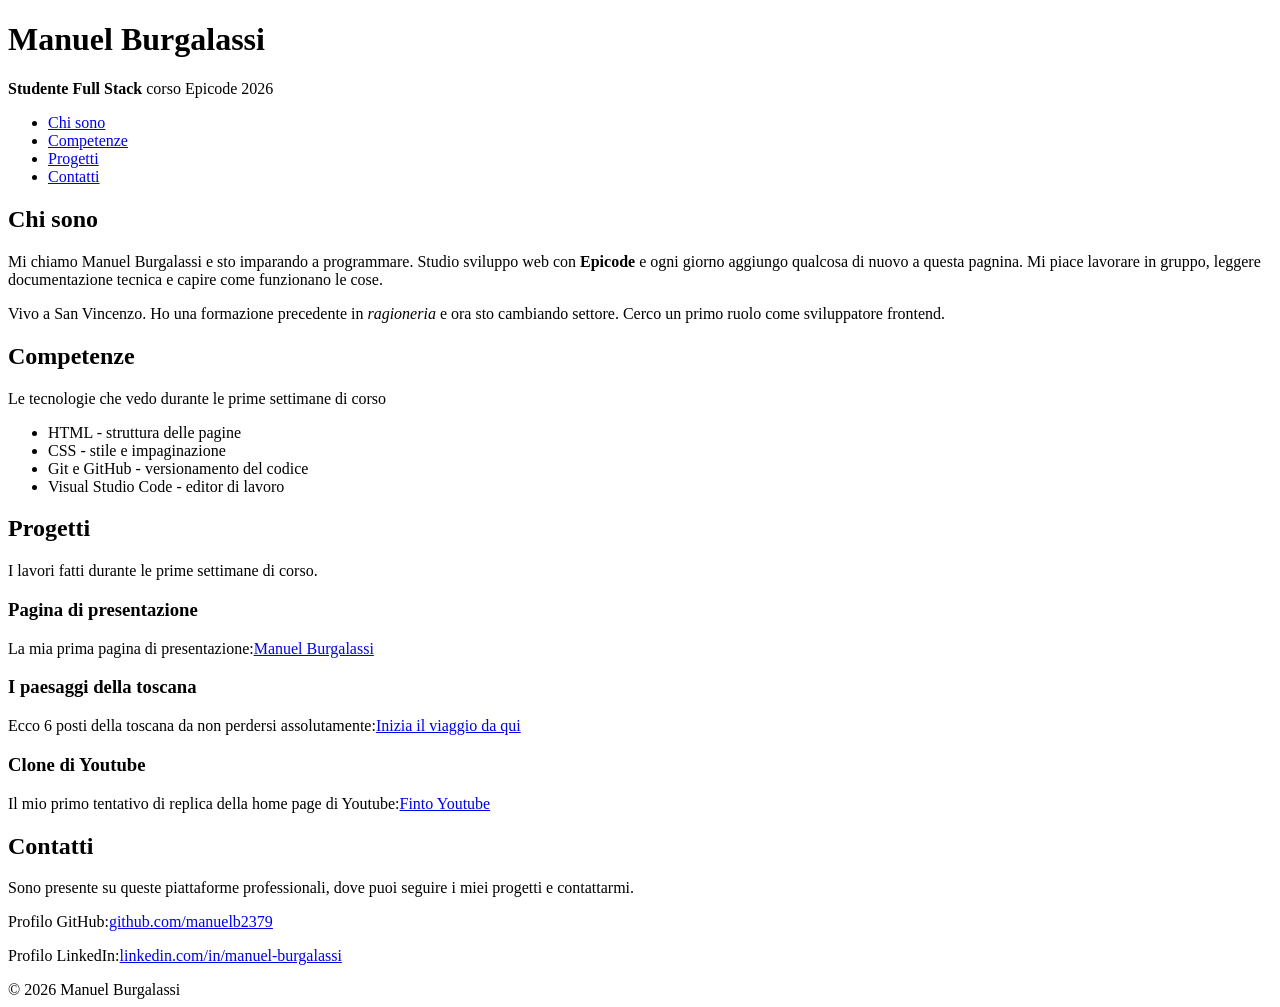
==== index.html @ 83ff0ee5 "commit" ====
<!DOCTYPE html>
<html lang="it">

<head>
    <meta charset="UTF-8">
    <meta name="viewport" content="width=device-width, initial-scale=1.0">
    <title>Epicode S1|Portfolio personale</title>
</head>

<body>
    <header>
        <h1>Manuel Burgalassi</h1>
        <p><b>Studente Full Stack</b> corso Epicode 2026 </p>

        <nav>
            <ul>
                <li><a href="#chi-sono">Chi sono</a></li>
                <li><a href="#competenze">Competenze</a></li>
                <li><a href="#progetti">Progetti</a></li>
                <li><a href="#contatti">Contatti</a></li>
            </ul>
        </nav>
    </header>
    <main>
        <h2 id="chi-sono">Chi sono</h2>
        <p>Mi chiamo Manuel Burgalassi e sto imparando a programmare. Studio sviluppo web con <b>Epicode</b> e ogni
            giorno
            aggiungo qualcosa di nuovo a questa pagnina. Mi piace lavorare in gruppo, leggere documentazione tecnica e
            capire come funzionano le cose.</p>

        <p>Vivo a San Vincenzo. Ho una formazione precedente in <i>ragioneria</i> e ora sto cambiando settore. Cerco un
            primo ruolo come sviluppatore frontend.</p>

        <h2 id="Competenze">Competenze</h2>
        <p>Le tecnologie che vedo durante le prime settimane di corso</p>
        <ul>
            <li>HTML - struttura delle pagine</li>
            <li>CSS - stile e impaginazione</li>
            <li>Git e GitHub - versionamento del codice</li>
            <li>Visual Studio Code - editor di lavoro</li>
        </ul>
        <h2 id="progetti">Progetti</h2>
        <p>I lavori fatti durante le prime settimane di corso.</p>
        <h3>Pagina di presentazione</h3>
            <p>La mia prima pagina di presentazione:<a href="http://127.0.0.1:5500/PRECORSO/Precorso%201/challenge1.html">Manuel Burgalassi</a></p>
        <h3>I paesaggi della toscana</h3>
            <p>Ecco 6 posti della toscana da non perdersi assolutamente:<a href="http://127.0.0.1:5500/PRECORSO/CSS%20basics/index.html">Inizia il viaggio da qui</a></p>
        <h3>Clone di Youtube</h3>
            <p>Il mio primo tentativo di replica della home page di Youtube:<a href="http://127.0.0.1:5500/PRECORSO/Clone%20di%20youtube-Challege%205/index.html">Finto Youtube</a></p>
            

        <h2 id="contatti">Contatti</h2>
        <p>Sono presente su queste piattaforme professionali, dove puoi seguire i miei progetti e contattarmi.</p>

        <p>Profilo GitHub:<a href="https://github.com/manuelb2379" target="_blank">github.com/manuelb2379</a></p>

        <p>Profilo LinkedIn:<a href="https://www.linkedin.com/in/manuel-burgalassi"
                target="_blank">linkedin.com/in/manuel-burgalassi</a></p>

    </main>

        <footer>© 2026 Manuel Burgalassi</footer>


</body>

</html>
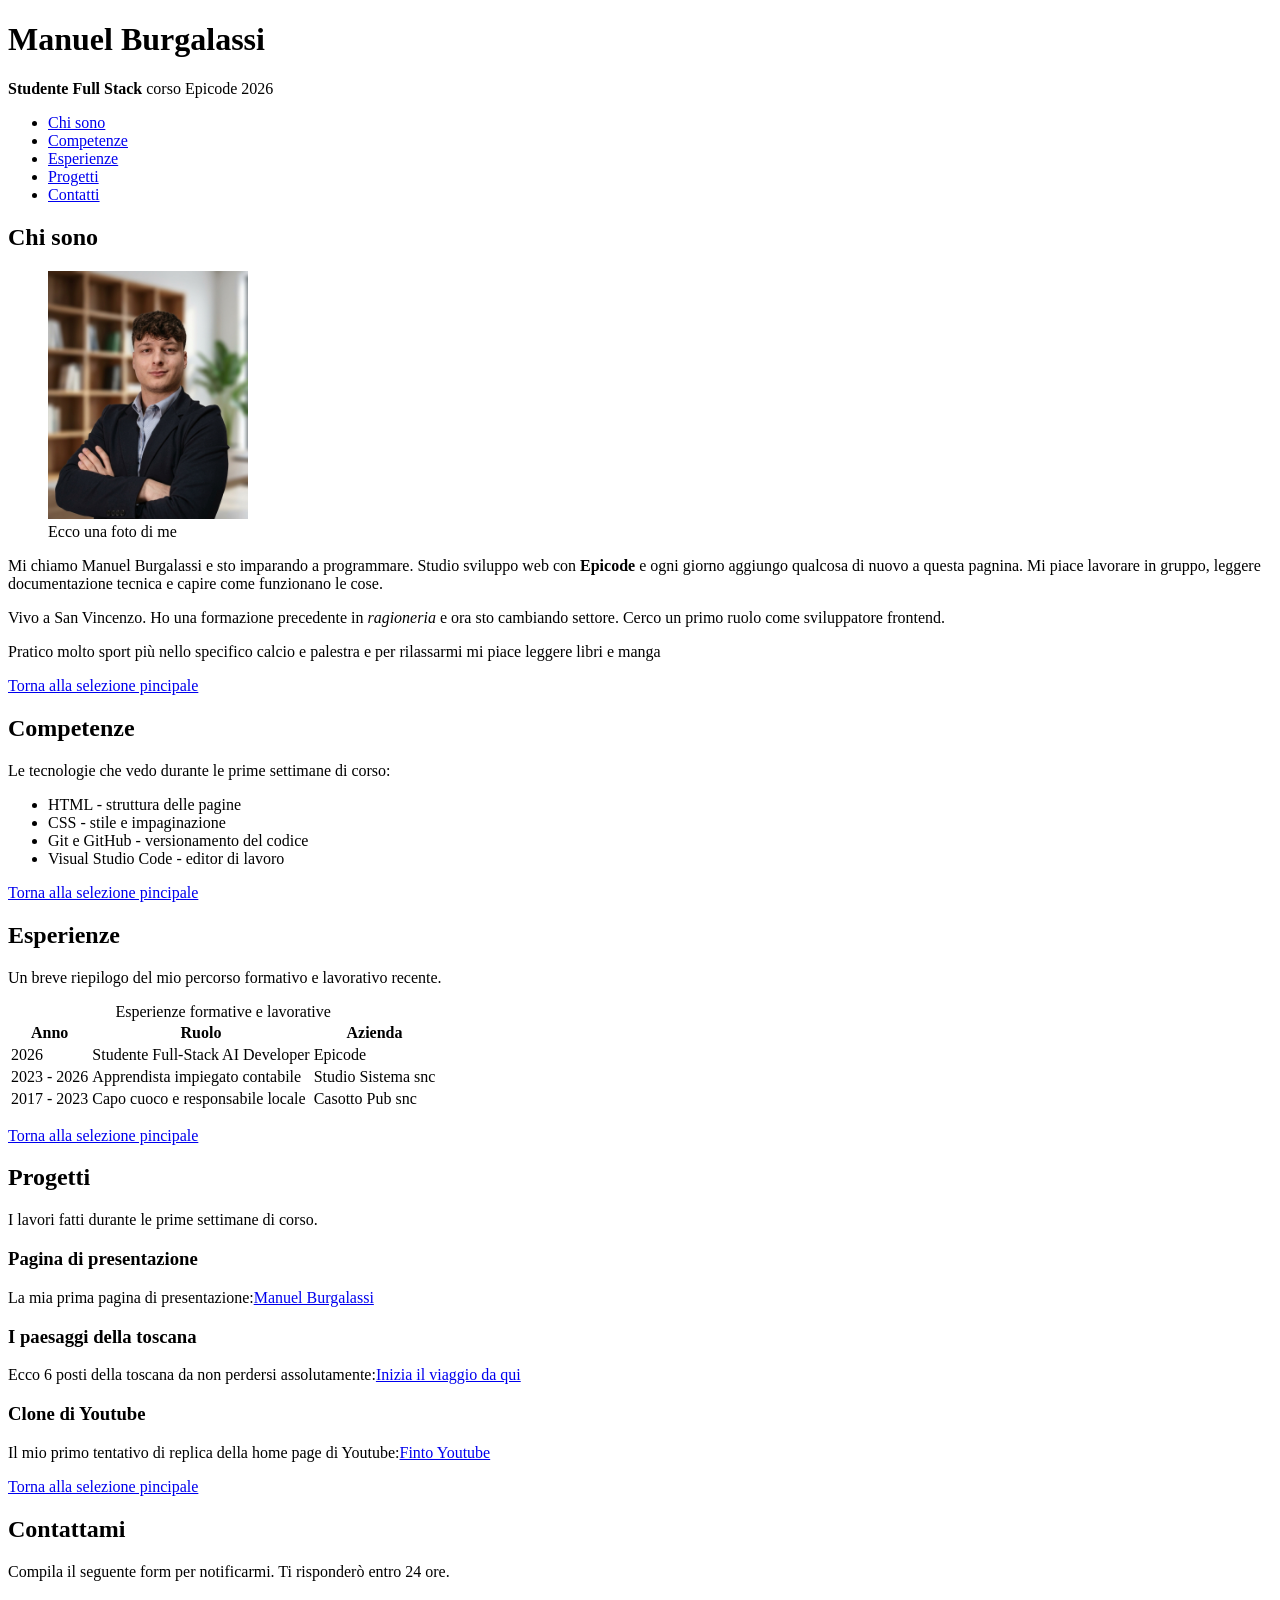
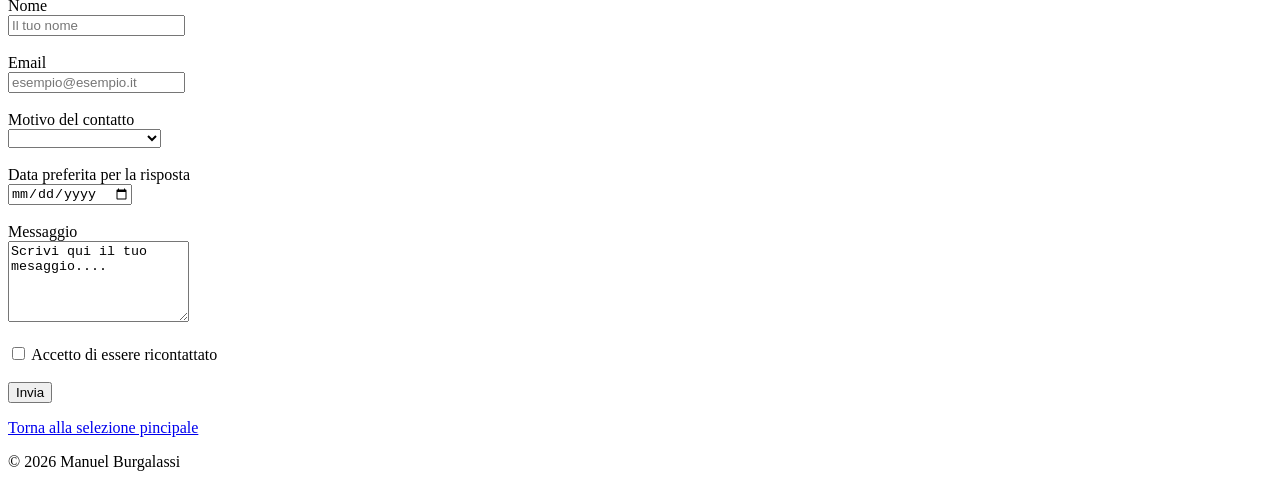
==== commit 6a7a18c8: "commit" ====
--- a/index.html
+++ b/index.html
@@ -8,60 +8,185 @@
 </head>
 
 <body>
+
+    <!--Blocco header/nav-->
+
     <header>
-        <h1>Manuel Burgalassi</h1>
+        <h1 id="start">Manuel Burgalassi</h1>
         <p><b>Studente Full Stack</b> corso Epicode 2026 </p>
 
         <nav>
             <ul>
                 <li><a href="#chi-sono">Chi sono</a></li>
                 <li><a href="#competenze">Competenze</a></li>
+                <li><a href="#esperienze">Esperienze</a></li>
                 <li><a href="#progetti">Progetti</a></li>
                 <li><a href="#contatti">Contatti</a></li>
             </ul>
         </nav>
     </header>
+
+    <!--Blocco main-->
+
     <main>
-        <h2 id="chi-sono">Chi sono</h2>
-        <p>Mi chiamo Manuel Burgalassi e sto imparando a programmare. Studio sviluppo web con <b>Epicode</b> e ogni
-            giorno
-            aggiungo qualcosa di nuovo a questa pagnina. Mi piace lavorare in gruppo, leggere documentazione tecnica e
-            capire come funzionano le cose.</p>
+        <section>
+            <!--Chi sono-->
+            <h2 id="chi-sono">Chi sono</h2>
+            <figure>
+                <img src="assets/foto.jpg" alt="foto-profilo" width="200" />
+                <figcaption>Ecco una foto di me</figcaption>
+            </figure>
+            <div>
+                <p>Mi chiamo Manuel Burgalassi e sto imparando a programmare. Studio sviluppo web con <b>Epicode</b> e
+                    ogni giorno aggiungo qualcosa di nuovo a questa pagnina. Mi piace lavorare in gruppo, leggere
+                    documentazione
+                    tecnica e capire come funzionano le cose.</p>
+            </div>
+            <div>
+                <p>Vivo a San Vincenzo. Ho una formazione precedente in <i>ragioneria</i> e ora sto cambiando settore.
+                    Cerco un primo ruolo come sviluppatore frontend.</p>
+            </div>
+            <aside>
+                <p>Pratico molto sport più nello specifico calcio e palestra e per rilassarmi mi piace leggere libri e
+                    manga</p>
+            </aside>
+        </section>
+        <div>
+            <p><a href="#start">Torna alla selezione pincipale</a></p>
+        </div>
+        <!--Competenze-->
+        <section>
+            <h2 id="Competenze">Competenze</h2>
+            <div>
+                <p>Le tecnologie che vedo durante le prime settimane di corso:</p>
+            </div>
+            <ul>
+                <li>HTML - struttura delle pagine</li>
+                <li>CSS - stile e impaginazione</li>
+                <li>Git e GitHub - versionamento del codice</li>
+                <li>Visual Studio Code - editor di lavoro</li>
+            </ul>
+        </section>
 
-        <p>Vivo a San Vincenzo. Ho una formazione precedente in <i>ragioneria</i> e ora sto cambiando settore. Cerco un
-            primo ruolo come sviluppatore frontend.</p>
+        <div>
+            <p><a href="#start">Torna alla selezione pincipale</a></p>
+        </div>
+        <!--Esperienze formative e lavorative-->
+        <section>
 
-        <h2 id="Competenze">Competenze</h2>
-        <p>Le tecnologie che vedo durante le prime settimane di corso</p>
-        <ul>
-            <li>HTML - struttura delle pagine</li>
-            <li>CSS - stile e impaginazione</li>
-            <li>Git e GitHub - versionamento del codice</li>
-            <li>Visual Studio Code - editor di lavoro</li>
-        </ul>
-        <h2 id="progetti">Progetti</h2>
-        <p>I lavori fatti durante le prime settimane di corso.</p>
-        <h3>Pagina di presentazione</h3>
-            <p>La mia prima pagina di presentazione:<a href="http://127.0.0.1:5500/PRECORSO/Precorso%201/challenge1.html">Manuel Burgalassi</a></p>
-        <h3>I paesaggi della toscana</h3>
-            <p>Ecco 6 posti della toscana da non perdersi assolutamente:<a href="http://127.0.0.1:5500/PRECORSO/CSS%20basics/index.html">Inizia il viaggio da qui</a></p>
-        <h3>Clone di Youtube</h3>
-            <p>Il mio primo tentativo di replica della home page di Youtube:<a href="http://127.0.0.1:5500/PRECORSO/Clone%20di%20youtube-Challege%205/index.html">Finto Youtube</a></p>
-            
+            <h2 id="esperienze">Esperienze</h2>
+            <p>Un breve riepilogo del mio percorso formativo e lavorativo recente.</p>
+            <table>
+                <caption>Esperienze formative e lavorative</caption>
+                <thead>
+                    <tr>
+                        <th scope="col">Anno</th scope="col">
+                        <th>Ruolo</th>
+                        <th scope="col">Azienda</th>
+                    </tr>
+                </thead>
+                <tbody>
+                    <tr>
+                        <td>2026</td>
+                        <td>Studente Full-Stack AI Developer</td>
+                        <td>Epicode</td>
+                    </tr>
+                    <tr>
+                        <td>2023 - 2026</td>
+                        <td>Apprendista impiegato contabile</td>
+                        <td>Studio Sistema snc</td>
+                    </tr>
+                    <tr>
+                        <td>2017 - 2023</td>
+                        <td>Capo cuoco e responsabile locale</td>
+                        <td>Casotto Pub snc</td>
+                    </tr>
+                </tbody>
+            </table>
+        </section>
 
-        <h2 id="contatti">Contatti</h2>
-        <p>Sono presente su queste piattaforme professionali, dove puoi seguire i miei progetti e contattarmi.</p>
+        <div>
+            <p><a href="#start">Torna alla selezione pincipale</a></p>
+        </div>
+        <!--Progetti-->
+        <article>
+            <h2 id="progetti">Progetti</h2>
+            <div>
+                <p>I lavori fatti durante le prime settimane di corso.</p>
+            </div>
+            <h3>Pagina di presentazione</h3>
+            <p>La mia prima pagina di presentazione:<a href="https://github.com/manuelb2379/Epicode-challenge-1"
+                    target="_blank">Manuel Burgalassi</a></p>
+            <h3>I paesaggi della toscana</h3>
+            <p>Ecco 6 posti della toscana da non perdersi assolutamente:<a
+                    href="https://github.com/manuelb2379/Epicode-challenge-3" target="_blank">Inizia il viaggio da
+                    qui</a>
+            </p>
+            <h3>Clone di Youtube</h3>
+            <p>Il mio primo tentativo di replica della home page di Youtube:<a
+                    href="https://github.com/manuelb2379/Epicode-challenge-4-YouTube" target="_blank">Finto Youtube</a>
+            </p>
+        </article>
 
-        <p>Profilo GitHub:<a href="https://github.com/manuelb2379" target="_blank">github.com/manuelb2379</a></p>
+        <div>
+            <p><a href="#start">Torna alla selezione pincipale</a></p>
+        </div>
+        </section>
 
-        <p>Profilo LinkedIn:<a href="https://www.linkedin.com/in/manuel-burgalassi"
-                target="_blank">linkedin.com/in/manuel-burgalassi</a></p>
+        <!--Contattami-->
+        <section>
+            <h2 id="contatti">Contattami</h2>
+            <div>
+                <p>Compila il seguente form per notificarmi. Ti risponderò entro 24 ore.</p>
+            </div>
+            <!--Form da compilare per contattarmi-->
+            <form action="grazie.html" method="get">
+                <label for="nome">Nome</label>
+                <div>
+                    <input type="text" placeholder="Il tuo nome" id="nome" name="nome" required>
+                </div>
+                <br />
+                <label for="email">Email</label>
+                <div>
+                    <input type="email" placeholder="esempio@esempio.it" id="email" name="email" required>
+                </div>
+                <br />
+                <label for="why">Motivo del contatto</label>
+                <div>
+                    <select id="why" name="why" required>
+                        <option value="" selected></option>
+                        <option value="ODL">Offerta di lavoro</option>
+                        <option value="CI">Colloquio informale</option>
+                        <option value="RI">Richiesta informazioni</option>
+                    </select>
+                </div>
+                <br />
+                <label for="date">Data preferita per la risposta</label>
+                <div>
+                    <input type="date" id="date" name="date">
+                </div>
+                <br />
+                <label for="message">Messaggio</label>
+                <div>
+                    <textarea id="message" name="message" rows="5" required>Scrivi qui il tuo mesaggio....</textarea>
+                </div>
+                <br />
+                <div>
+                    <input type="checkbox" id="checkbox" name="checkbox required">
+                    <span>Accetto di essere ricontattato</span>
+                </div>
+                <br />
+                <button type="submit">Invia</button>
+            </form>
+            <div>
+                <p><a href="#start">Torna alla selezione pincipale</a></p>
+            </div>
+        </section>
 
     </main>
 
-        <footer>© 2026 Manuel Burgalassi</footer>
-
-
+    <!--Footer-->
+    <footer>© 2026 Manuel Burgalassi</footer>
 </body>
 
 </html>
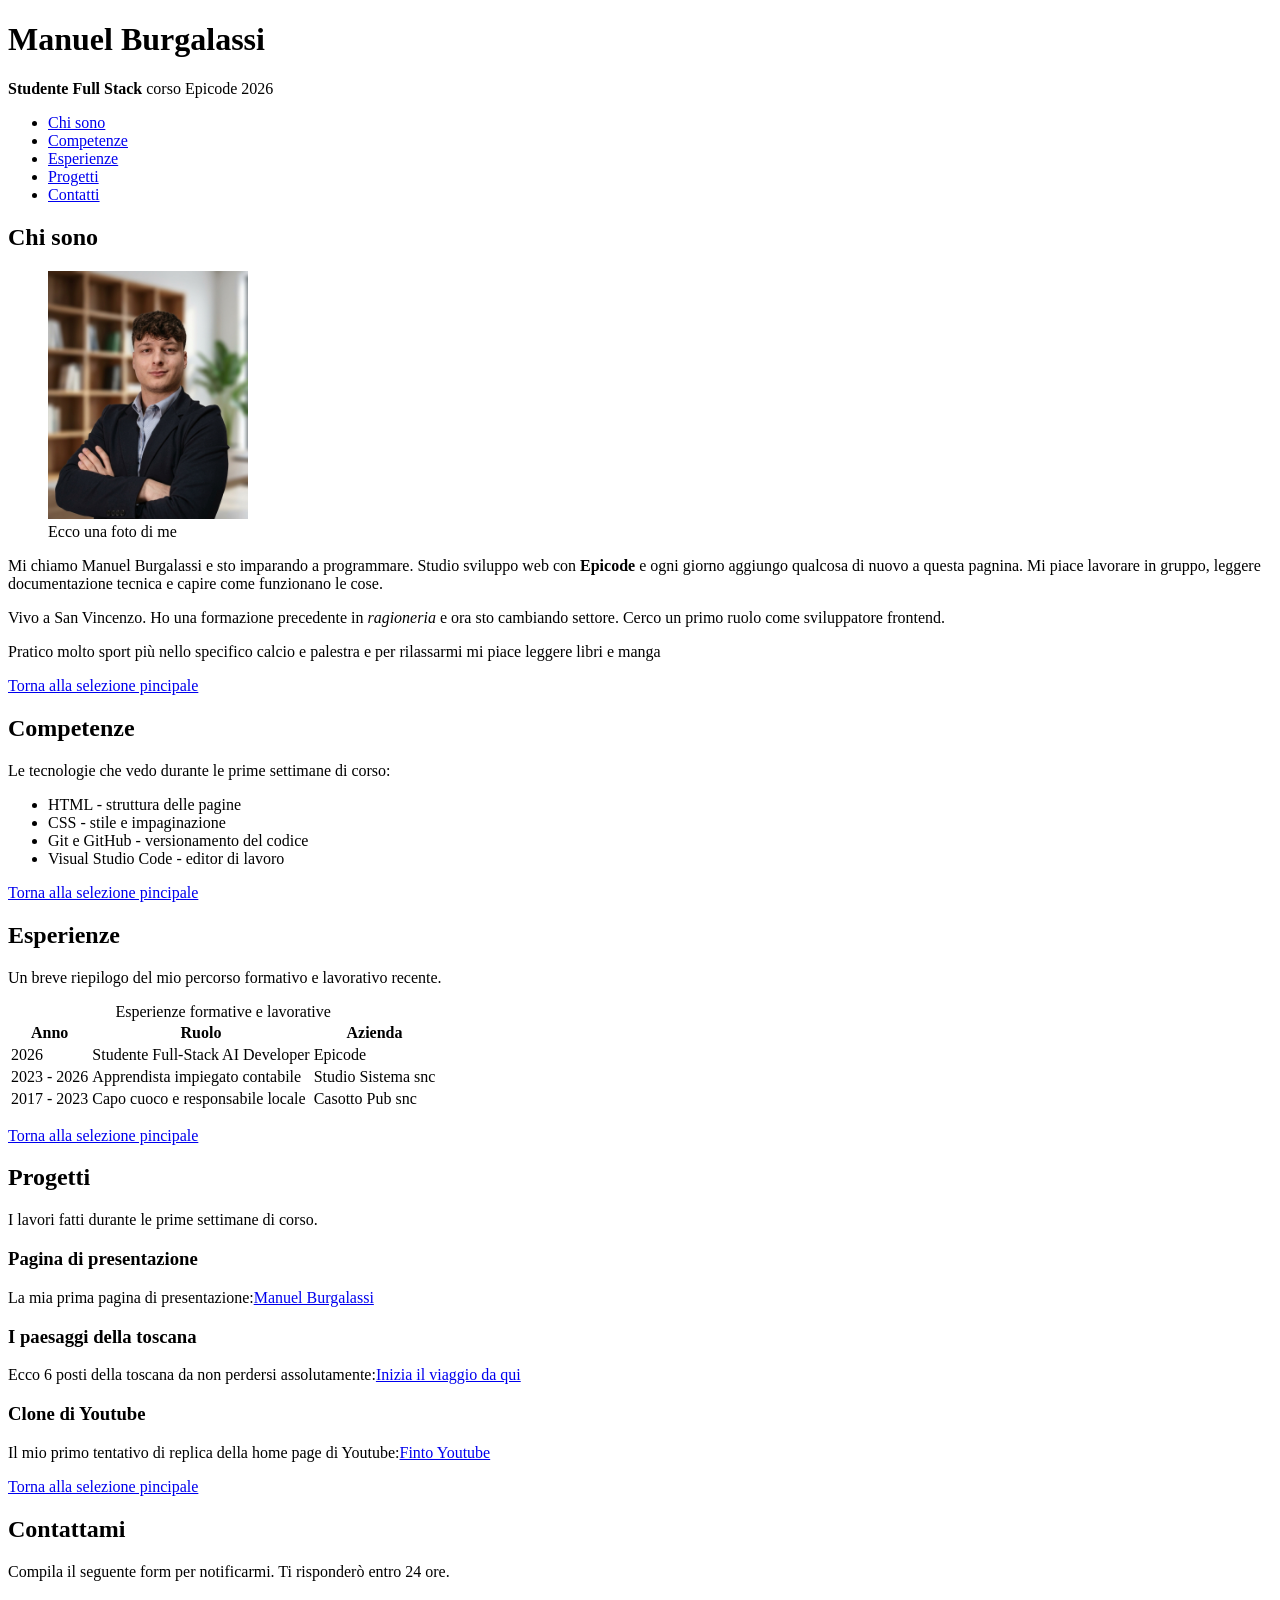
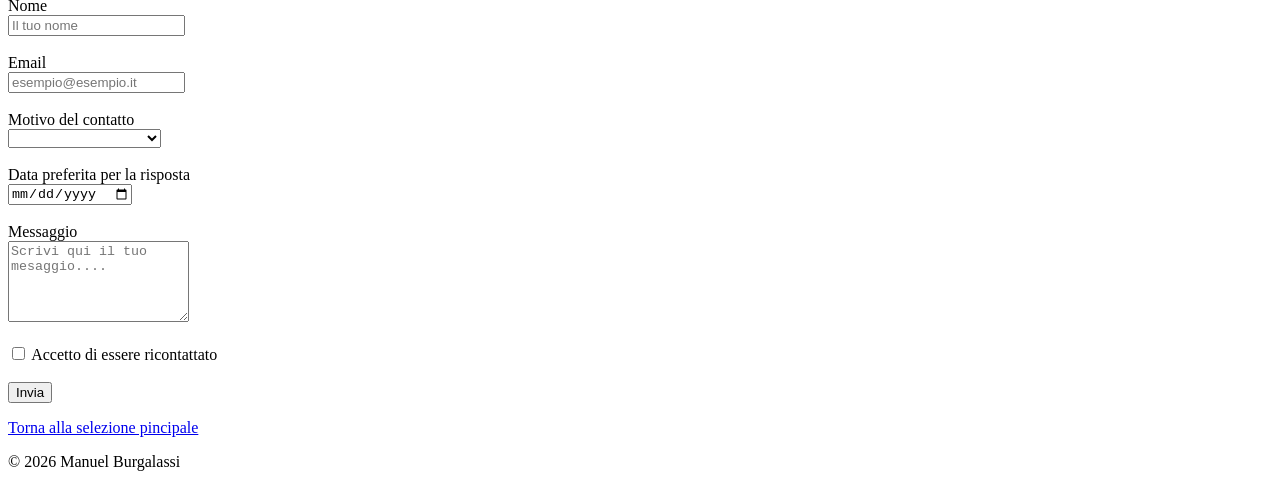
==== commit 8036f242: "commit" ====
--- a/index.html
+++ b/index.html
@@ -168,12 +168,12 @@
                 <br />
                 <label for="message">Messaggio</label>
                 <div>
-                    <textarea id="message" name="message" rows="5" required>Scrivi qui il tuo mesaggio....</textarea>
+                    <textarea id="message" name="message" rows="5" placeholder="Scrivi qui il tuo mesaggio...." required></textarea>
                 </div>
                 <br />
                 <div>
-                    <input type="checkbox" id="checkbox" name="checkbox required">
-                    <span>Accetto di essere ricontattato</span>
+                    <input type="checkbox" id="recontact" name="recontact" value="on" required>
+                    <label for="recontact">Accetto di essere ricontattato</label>
                 </div>
                 <br />
                 <button type="submit">Invia</button>
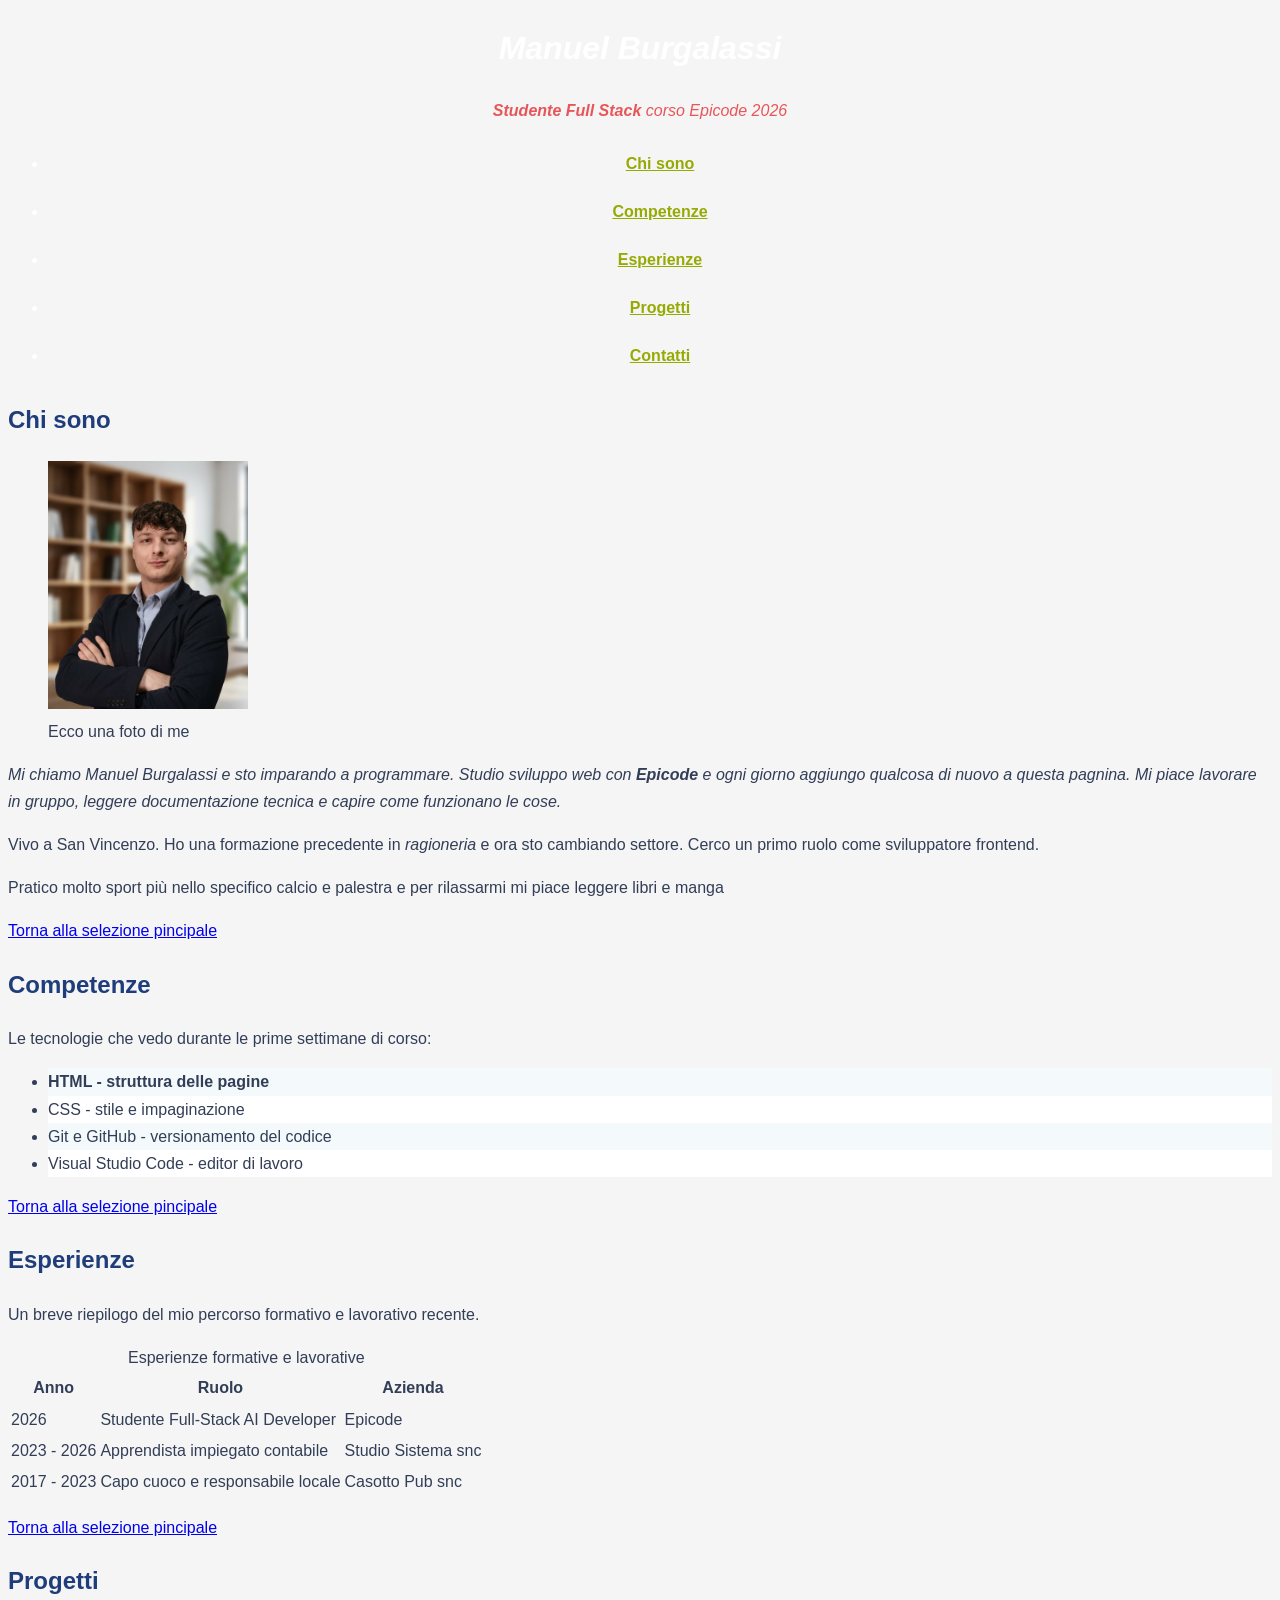
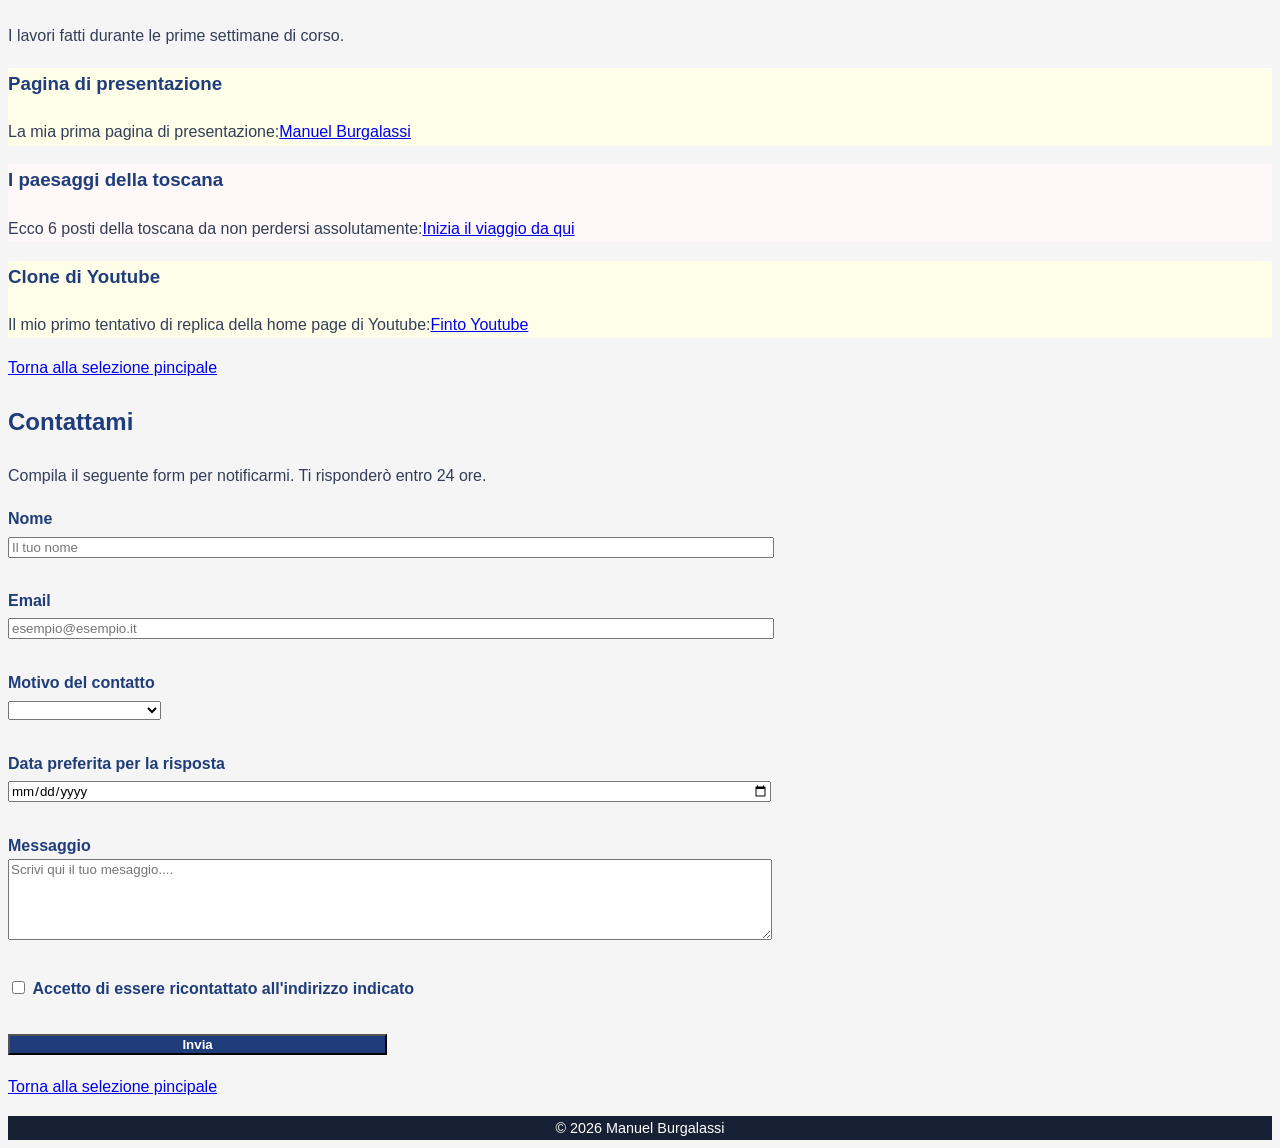
==== commit 3b4bdf78: "S1 L3 primo commit" ====
--- a/index.html
+++ b/index.html
@@ -4,16 +4,21 @@
 <head>
     <meta charset="UTF-8">
     <meta name="viewport" content="width=device-width, initial-scale=1.0">
+
     <title>Epicode S1|Portfolio personale</title>
+
+    <link rel="stylesheet" type="text/css" href="assets/css/style.css">
+
+
 </head>
 
 <body>
 
     <!--Blocco header/nav-->
 
-    <header>
+    <header id="site-header">
         <h1 id="start">Manuel Burgalassi</h1>
-        <p><b>Studente Full Stack</b> corso Epicode 2026 </p>
+        <p class="tagline"><b>Studente Full Stack</b> corso Epicode 2026 </p>
 
         <nav>
             <ul>
@@ -29,15 +34,15 @@
     <!--Blocco main-->
 
     <main>
-        <section>
+        <section id="chi-sono">
             <!--Chi sono-->
-            <h2 id="chi-sono">Chi sono</h2>
+            <h2>Chi sono</h2>
             <figure>
-                <img src="assets/foto.jpg" alt="foto-profilo" width="200" />
+                <img src="assets/img/foto.jpg" alt="foto-profilo" width="200" />
                 <figcaption>Ecco una foto di me</figcaption>
             </figure>
             <div>
-                <p>Mi chiamo Manuel Burgalassi e sto imparando a programmare. Studio sviluppo web con <b>Epicode</b> e
+                <p class="intro">Mi chiamo Manuel Burgalassi e sto imparando a programmare. Studio sviluppo web con <span>Epicode</span> e
                     ogni giorno aggiungo qualcosa di nuovo a questa pagnina. Mi piace lavorare in gruppo, leggere
                     documentazione
                     tecnica e capire come funzionano le cose.</p>
@@ -55,12 +60,12 @@
             <p><a href="#start">Torna alla selezione pincipale</a></p>
         </div>
         <!--Competenze-->
-        <section>
-            <h2 id="Competenze">Competenze</h2>
+        <section id="competenze">
+            <h2>Competenze</h2>
             <div>
                 <p>Le tecnologie che vedo durante le prime settimane di corso:</p>
             </div>
-            <ul>
+            <ul class="skill-list">
                 <li>HTML - struttura delle pagine</li>
                 <li>CSS - stile e impaginazione</li>
                 <li>Git e GitHub - versionamento del codice</li>
@@ -72,9 +77,9 @@
             <p><a href="#start">Torna alla selezione pincipale</a></p>
         </div>
         <!--Esperienze formative e lavorative-->
-        <section>
-
-            <h2 id="esperienze">Esperienze</h2>
+        <section id="esperienze">
+
+            <h2>Esperienze</h2>
             <p>Un breve riepilogo del mio percorso formativo e lavorativo recente.</p>
             <table>
                 <caption>Esperienze formative e lavorative</caption>
@@ -109,33 +114,42 @@
             <p><a href="#start">Torna alla selezione pincipale</a></p>
         </div>
         <!--Progetti-->
-        <article>
-            <h2 id="progetti">Progetti</h2>
-            <div>
-                <p>I lavori fatti durante le prime settimane di corso.</p>
-            </div>
-            <h3>Pagina di presentazione</h3>
-            <p>La mia prima pagina di presentazione:<a href="https://github.com/manuelb2379/Epicode-challenge-1"
-                    target="_blank">Manuel Burgalassi</a></p>
-            <h3>I paesaggi della toscana</h3>
-            <p>Ecco 6 posti della toscana da non perdersi assolutamente:<a
-                    href="https://github.com/manuelb2379/Epicode-challenge-3" target="_blank">Inizia il viaggio da
-                    qui</a>
-            </p>
-            <h3>Clone di Youtube</h3>
-            <p>Il mio primo tentativo di replica della home page di Youtube:<a
-                    href="https://github.com/manuelb2379/Epicode-challenge-4-YouTube" target="_blank">Finto Youtube</a>
-            </p>
-        </article>
-
-        <div>
-            <p><a href="#start">Torna alla selezione pincipale</a></p>
-        </div>
+        <section id="progetti">
+            <article>
+                <h2>Progetti</h2>
+                <div>
+                    <p>I lavori fatti durante le prime settimane di corso.</p>
+                </div>
+                <article class="project">
+                    <h3>Pagina di presentazione</h3>
+                    <p>La mia prima pagina di presentazione:<a href="https://github.com/manuelb2379/Epicode-challenge-1"
+                            target="_blank">Manuel Burgalassi</a></p>
+                </article>
+                <article class="project">
+                    <h3>I paesaggi della toscana</h3>
+                    <p>Ecco 6 posti della toscana da non perdersi assolutamente:<a
+                            href="https://github.com/manuelb2379/Epicode-challenge-3" target="_blank">Inizia il viaggio
+                            da
+                            qui</a>
+                    </p>
+                </article>
+                <article class="project">
+                    <h3>Clone di Youtube</h3>
+                    <p>Il mio primo tentativo di replica della home page di Youtube:<a
+                            href="https://github.com/manuelb2379/Epicode-challenge-4-YouTube" target="_blank">Finto
+                            Youtube</a>
+                    </p>
+                </article>
+            </article>
+
+            <div>
+                <p><a href="#start">Torna alla selezione pincipale</a></p>
+            </div>
         </section>
 
         <!--Contattami-->
-        <section>
-            <h2 id="contatti">Contattami</h2>
+        <section id="contatti">
+            <h2>Contattami</h2>
             <div>
                 <p>Compila il seguente form per notificarmi. Ti risponderò entro 24 ore.</p>
             </div>
@@ -168,15 +182,16 @@
                 <br />
                 <label for="message">Messaggio</label>
                 <div>
-                    <textarea id="message" name="message" rows="5" placeholder="Scrivi qui il tuo mesaggio...." required></textarea>
-                </div>
-                <br />
-                <div>
-                    <input type="checkbox" id="recontact" name="recontact" value="on" required>
-                    <label for="recontact">Accetto di essere ricontattato</label>
-                </div>
-                <br />
-                <button type="submit">Invia</button>
+                    <textarea id="message" name="message" rows="5" placeholder="Scrivi qui il tuo mesaggio...."
+                        required></textarea>
+                </div>
+                <br />
+                <div>
+                    <input class="box" type="checkbox" id="recontact" name="recontact" value="on" required>
+                    <label for="recontact">Accetto di essere ricontattato all'indirizzo indicato</label>
+                </div>
+                <br />
+                <button class="send" type="submit">Invia</button>
             </form>
             <div>
                 <p><a href="#start">Torna alla selezione pincipale</a></p>
@@ -186,7 +201,7 @@
     </main>
 
     <!--Footer-->
-    <footer>© 2026 Manuel Burgalassi</footer>
+    <footer id="site-footer">© 2026 Manuel Burgalassi</footer>
 </body>
 
 </html>
--- a/assets/css/style.css
+++ b/assets/css/style.css
@@ -0,0 +1,112 @@
+@import url('https://fonts.googleapis.com/css2?family=Roboto:ital,wght@0,100..900;1,100..900&display=swap');
+body {
+    font-family: "Helvetica Neue", Arial, sans-serif;
+    font-size: 16px;
+    line-height: 1.7;
+    background-color: whitesmoke;
+    color: #323E57;
+}
+
+#site-header {
+    background-image: url(https://images.pexels.com/photos/1320674/pexels-photo-1320674.jpeg?_gl=1*smp3pw*_ga*MTY1Njc1OTczMy4xNzkwNDU0MDY5*_ga_8JE65Q40S6*czE3OTEzNzYxNzYkbzIkZzEkdDE3OTEzNzgxOTQkajUwJGwwJGgw);
+    background-size: cover;
+    background-position: center;
+    color: #FFFFFF;
+    text-align: center;
+}
+
+#site-header h1 {
+    font-size: 2rem;
+    font-weight: bold;
+    font-style: italic;
+}
+
+.tagline {
+    font-style: italic;
+    color: rgb(232, 85, 89);
+}
+
+nav {
+    color: white;
+    font-weight: bold;
+    line-height: 3;
+}
+
+nav a {
+    color: hsl(67, 96%, 34%);
+}
+
+nav:hover {
+    color: hsl(67, 96%, 34%);
+}
+
+main h2, h3 {
+    color: #1F3D7A;
+}
+
+.intro {
+    font-style: italic;
+    font-weight: 400;
+}
+
+.intro span{
+    font-weight: 700;
+}
+
+.skill-list li:nth-child(odd) {
+    background-color: rgb(244, 250, 252);
+}
+
+.skill-list li:nth-child(even) {
+    background-color: white;
+}
+
+.skill-list li:first-child {
+    font-weight: bold;
+}
+
+.project:nth-of-type(odd) {
+    background-color: rgb(255, 255, 233);
+}
+
+.project:nth-of-type(even) {
+    background-color: rgb(255, 248, 248);
+}
+
+label {
+    font-weight:bold;
+    color: #1F3D7A;
+}
+
+input, textarea{
+    font-family: 'Helvetica Neue', Arial, sans-serif;
+    width: 60%;
+}
+
+input:focus, textarea:focus, select:focus {
+    background-color: black;
+    color: #FFFFFF;
+}
+
+
+.send {
+    color:white;
+    background-color: hsl(220, 60%, 30%);
+    font-weight: bold;
+    width: 30%;
+}
+
+.send:hover {
+    background-color:  hsl(220, 60%, 45%);
+}
+
+#site-footer {
+    background-color: #172136;
+    color: white;
+    text-align: center;
+    font-size: 0.9rem;
+}
+
+.box {
+    width: fit-content;
+}
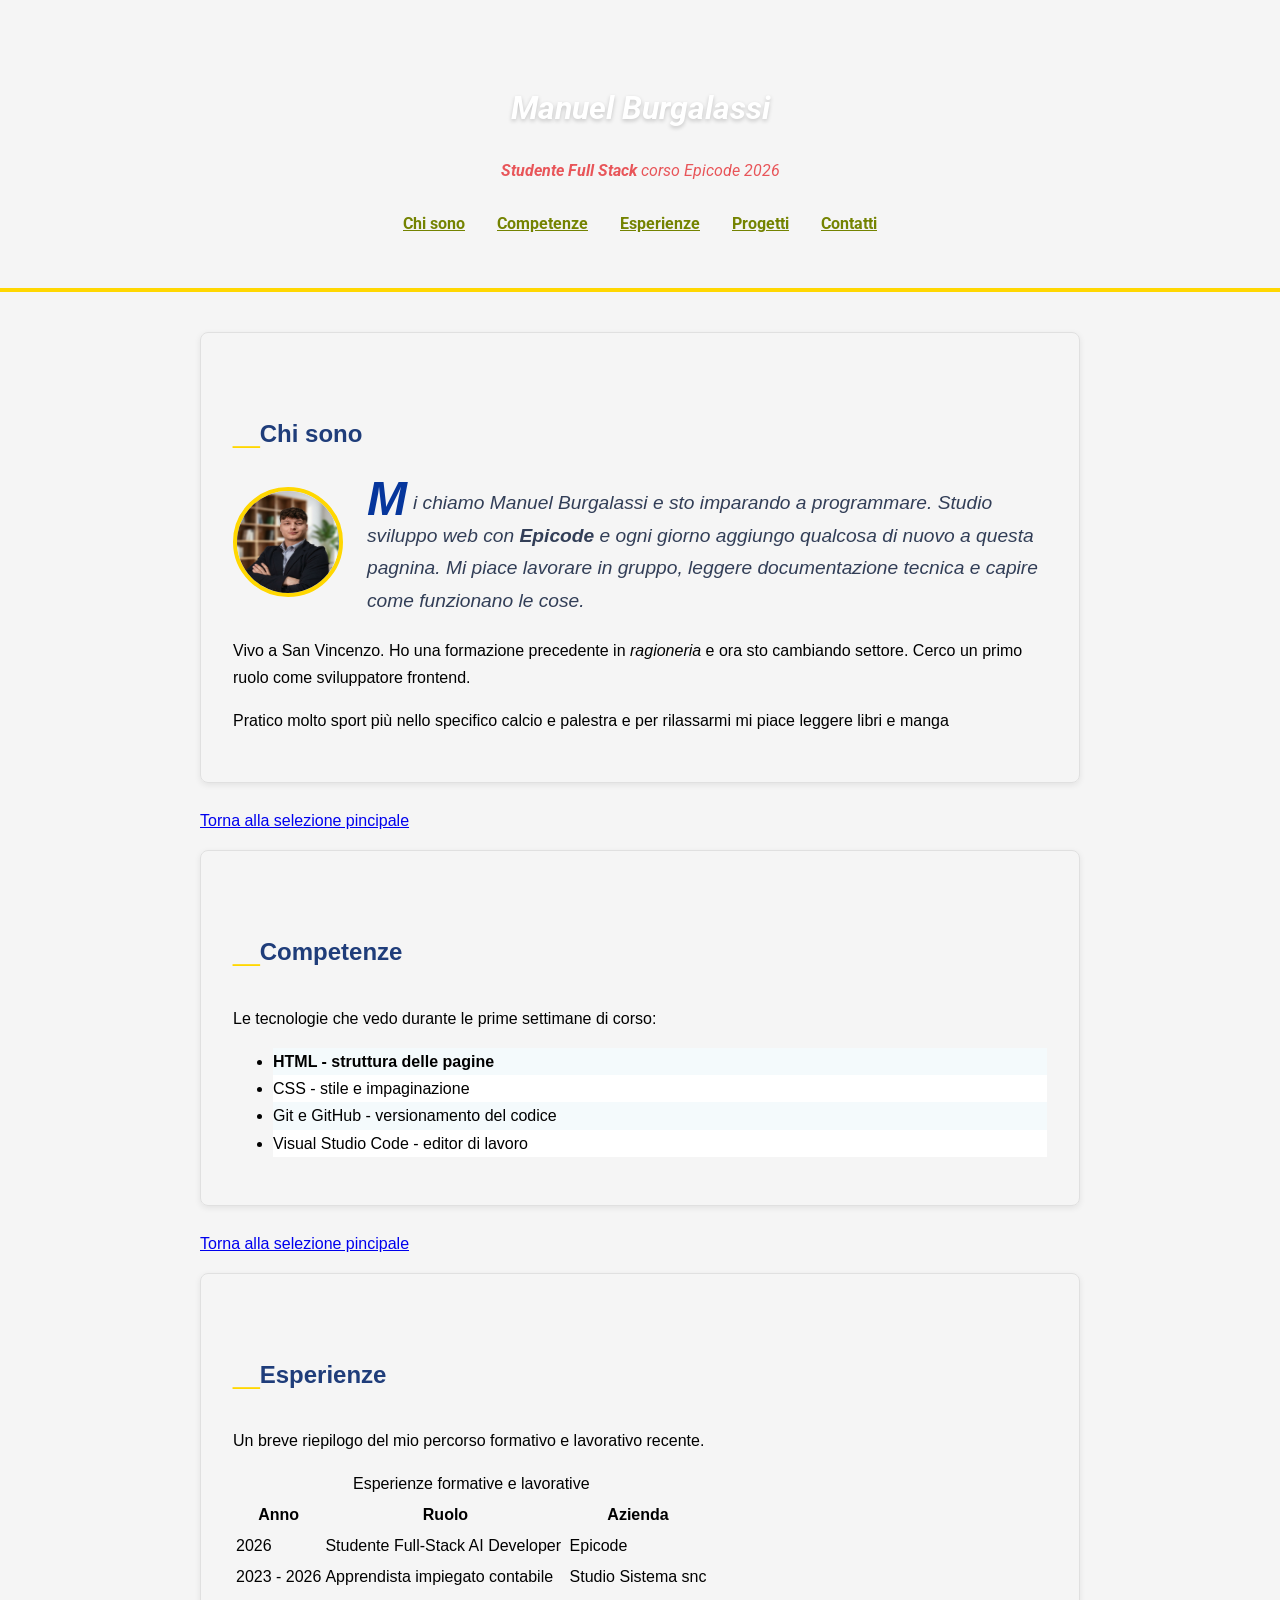
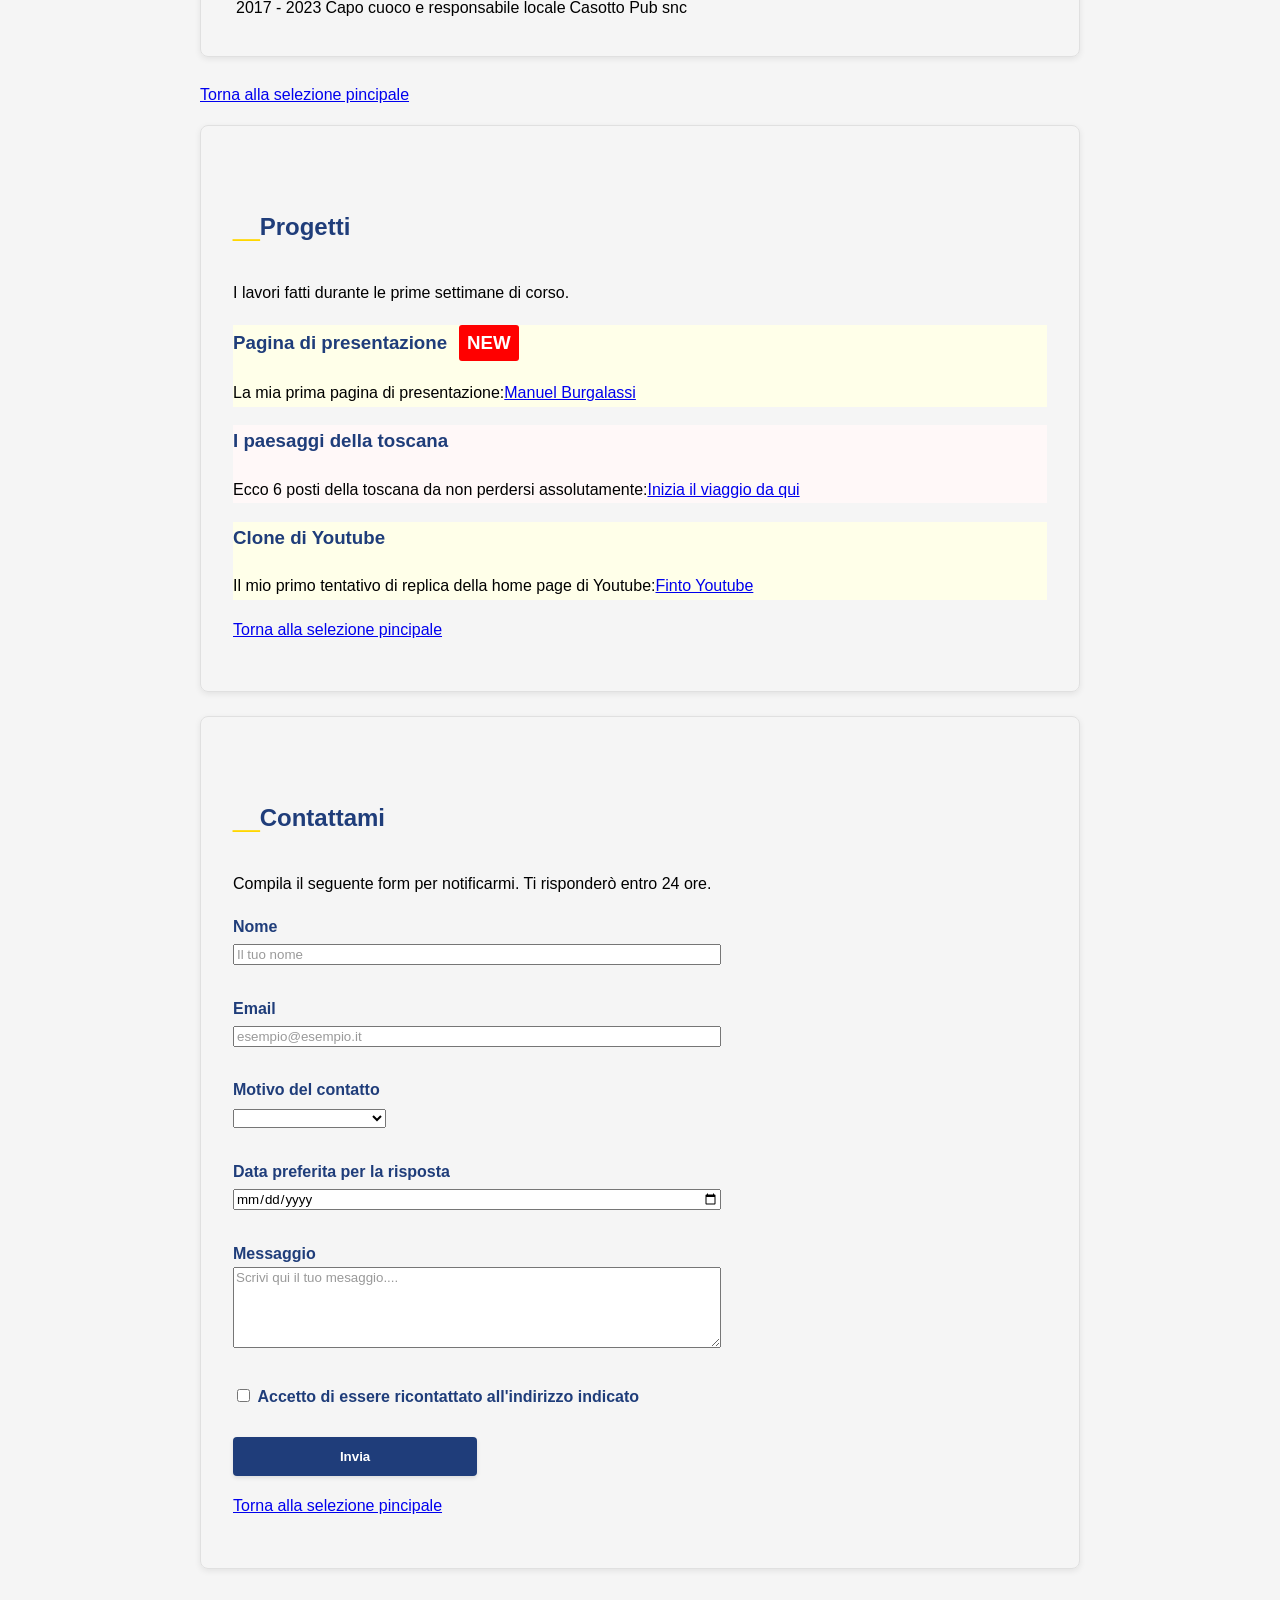
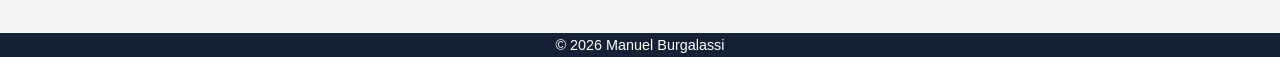
==== commit 8cdf9f6c: "S1 L4 primo commit" ====
--- a/index.html
+++ b/index.html
@@ -6,7 +6,7 @@
     <meta name="viewport" content="width=device-width, initial-scale=1.0">
 
     <title>Epicode S1|Portfolio personale</title>
-
+    
     <link rel="stylesheet" type="text/css" href="assets/css/style.css">
 
 
@@ -37,15 +37,16 @@
         <section id="chi-sono">
             <!--Chi sono-->
             <h2>Chi sono</h2>
-            <figure>
-                <img src="assets/img/foto.jpg" alt="foto-profilo" width="200" />
-                <figcaption>Ecco una foto di me</figcaption>
-            </figure>
-            <div>
-                <p class="intro">Mi chiamo Manuel Burgalassi e sto imparando a programmare. Studio sviluppo web con <span>Epicode</span> e
+
+            <img class="avatar" src="assets/img/foto.jpg" alt="foto-profilo" width="200" />
+
+            <div>
+                <p class="intro">Mi chiamo Manuel Burgalassi e sto imparando a programmare. Studio sviluppo web con
+                    <span>Epicode</span> e
                     ogni giorno aggiungo qualcosa di nuovo a questa pagnina. Mi piace lavorare in gruppo, leggere
                     documentazione
-                    tecnica e capire come funzionano le cose.</p>
+                    tecnica e capire come funzionano le cose.
+                </p>
             </div>
             <div>
                 <p>Vivo a San Vincenzo. Ho una formazione precedente in <i>ragioneria</i> e ora sto cambiando settore.
@@ -122,8 +123,9 @@
                 </div>
                 <article class="project">
                     <h3>Pagina di presentazione</h3>
-                    <p>La mia prima pagina di presentazione:<a href="https://github.com/manuelb2379/Epicode-challenge-1"
-                            target="_blank">Manuel Burgalassi</a></p>
+                    <p>La mia prima pagina di presentazione:<a
+                            href="https://github.com/manuelb2379/Epicode-S1-Portfolio" target="_blank">Manuel
+                            Burgalassi</a></p>
                 </article>
                 <article class="project">
                     <h3>I paesaggi della toscana</h3>
--- a/assets/css/style.css
+++ b/assets/css/style.css
@@ -1,112 +1,214 @@
-@import url('https://fonts.googleapis.com/css2?family=Roboto:ital,wght@0,100..900;1,100..900&display=swap');
+@import url("https://fonts.googleapis.com/css2?family=Roboto:ital,wght@0,100..900;1,100..900&display=swap");
+
+*,
+*::before,
+*::after {
+  box-sizing: border-box;
+  body {
+    margin: 0;
+  }
+}
+
+body header {
+  font-family: "Roboto", sans-serif;
+}
+
+main {
+  max-width: 920px;
+  margin: 0 auto;
+  padding: 40px 20px;
+}
+
+main section {
+  padding: 32px;
+  margin-bottom: 24px;
+  border: 1px solid #e0e0e0;
+  border-radius: 8px;
+  box-shadow: 0 2px 6px rgba(0, 0, 0, 0.08);
+}
+
+main section h2::before {
+  content: "_";
+  color: gold;
+  font-size: 2em;
+  text-align: center;
+}
+
 body {
-    font-family: "Helvetica Neue", Arial, sans-serif;
-    font-size: 16px;
-    line-height: 1.7;
-    background-color: whitesmoke;
-    color: #323E57;
+  font-family: "Helvetica Neue", Arial, sans-serif;
+  font-size: 16px;
+  line-height: 1.7;
+  background-color: whitesmoke;
+  color: black;
 }
 
 #site-header {
-    background-image: url(https://images.pexels.com/photos/1320674/pexels-photo-1320674.jpeg?_gl=1*smp3pw*_ga*MTY1Njc1OTczMy4xNzkwNDU0MDY5*_ga_8JE65Q40S6*czE3OTEzNzYxNzYkbzIkZzEkdDE3OTEzNzgxOTQkajUwJGwwJGgw);
-    background-size: cover;
-    background-position: center;
-    color: #FFFFFF;
-    text-align: center;
+  background-image: url(https://images.pexels.com/photos/1320674/pexels-photo-1320674.jpeg?_gl=1*smp3pw*_ga*MTY1Njc1OTczMy4xNzkwNDU0MDY5*_ga_8JE65Q40S6*czE3OTEzNzYxNzYkbzIkZzEkdDE3OTEzNzgxOTQkajUwJGwwJGgw);
+  background-size: cover;
+  background-position: center;
+  color: #ffffff;
+  text-align: center;
+  padding: 60px 20px 40px;
+  border-bottom: 4px solid gold;
 }
 
 #site-header h1 {
-    font-size: 2rem;
+  text-shadow: 0 2px 4px rgba(0, 0, 0, 0.2);
+  font-size: 2rem;
+  font-weight: bold;
+  font-style: italic;
+}
+
+.tagline {
+  font-style: italic;
+  color: rgb(232, 85, 89);
+}
+
+nav {
+  color: white;
+  font-weight: bold;
+  line-height: 3;
+}
+
+#site-header nav ul {
+  display: inline-block;
+  padding: 0 12px;
+  margin: 0;
+}
+
+nav ul li {
+  padding: 8px 10px;
+  margin: 0 4px;
+  border-radius: 4px;
+  text-align: center;
+  display: inline;
+}
+
+nav a {
+  color: hsl(67, 98%, 26%);
+}
+
+nav ul li:hover {
+  background-color: rgb(202, 202, 202);
+
+}
+
+nav ul li:hover a {
+  color: white;
+
+}
+
+main h2,
+h3 {
+  color: #1f3d7a;
+}
+
+.intro {
+  font-style: italic;
+  font-weight: 500;
+  color: #323e57;
+  font-size: 1.2em;
+}
+
+.intro span {
+  font-weight: 600;
+}
+
+.skill-list li:nth-child(odd) {
+  background-color: rgb(244, 250, 252);
+}
+
+.skill-list li:nth-child(even) {
+  background-color: white;
+}
+
+.skill-list li:first-child {
+  font-weight: bold;
+}
+
+.project:nth-of-type(odd) {
+  background-color: rgb(255, 255, 233);
+}
+
+.project:nth-of-type(even) {
+  background-color: rgb(255, 248, 248);
+}
+
+label {
+  font-weight: bold;
+  color: #1f3d7a;
+}
+
+input,
+textarea {
+  font-family: "Helvetica Neue", Arial, sans-serif;
+  width: 60%;
+}
+
+
+.send {
+  color: white;
+  background-color: hsl(220, 60%, 30%);
+  font-weight: bold;
+  width: 30%;
+  padding: 12px 24px;
+  border: none;
+  border-radius: 4px;
+  box-shadow: 0 2px 4px rgba(0, 0, 0, 0.1);
+}
+
+.send:hover {
+  background-color: hsl(220, 60%, 45%);
+  box-shadow: 0 4px 8px rgba(0, 0, 0, 0.15);
+}
+
+#site-footer {
+  background-color: #172136;
+  color: white;
+  text-align: center;
+  font-size: 0.9rem;
+}
+
+.box {
+  width: fit-content;
+}
+
+input::placeholder, textarea::placeholder{
+    color: #999999;
+}
+
+.avatar {
+    width: 110px;
+    height: 110px;
+    border: 4px solid gold;
+    border-radius: 50%;
+    float: left;
+    margin: 0 24px 12px 0;
+}
+
+#competenze{
+    clear: both;
+}
+
+#chi-sono .intro::first-letter{
+    font-size: 3rem;
     font-weight: bold;
-    font-style: italic;
-}
-
-.tagline {
-    font-style: italic;
-    color: rgb(232, 85, 89);
-}
-
-nav {
-    color: white;
-    font-weight: bold;
-    line-height: 3;
-}
-
-nav a {
-    color: hsl(67, 96%, 34%);
-}
-
-nav:hover {
-    color: hsl(67, 96%, 34%);
-}
-
-main h2, h3 {
-    color: #1F3D7A;
-}
-
-.intro {
-    font-style: italic;
-    font-weight: 400;
-}
-
-.intro span{
-    font-weight: 700;
-}
-
-.skill-list li:nth-child(odd) {
-    background-color: rgb(244, 250, 252);
-}
-
-.skill-list li:nth-child(even) {
-    background-color: white;
-}
-
-.skill-list li:first-child {
-    font-weight: bold;
-}
-
-.project:nth-of-type(odd) {
-    background-color: rgb(255, 255, 233);
-}
-
-.project:nth-of-type(even) {
-    background-color: rgb(255, 248, 248);
-}
-
-label {
-    font-weight:bold;
-    color: #1F3D7A;
-}
-
-input, textarea{
-    font-family: 'Helvetica Neue', Arial, sans-serif;
-    width: 60%;
-}
-
-input:focus, textarea:focus, select:focus {
-    background-color: black;
-    color: #FFFFFF;
-}
-
-
-.send {
-    color:white;
-    background-color: hsl(220, 60%, 30%);
-    font-weight: bold;
-    width: 30%;
-}
-
-.send:hover {
-    background-color:  hsl(220, 60%, 45%);
-}
-
-#site-footer {
-    background-color: #172136;
-    color: white;
-    text-align: center;
-    font-size: 0.9rem;
-}
-
-.box {
-    width: fit-content;
-}+    float: left;
+    margin-right: 6px;
+    color: #06369c;
+    line-height: 0.5;
+}
+
+
+.project:first-of-type h3::after{
+  content: "NEW";
+ display: inline-block;
+ padding: 2px 8px;
+ margin-left: 12px;
+ background-color: red;
+ color: #ffffff;
+ border-radius: 3px;
+ font-size: 0.75 rem;
+}
+
+
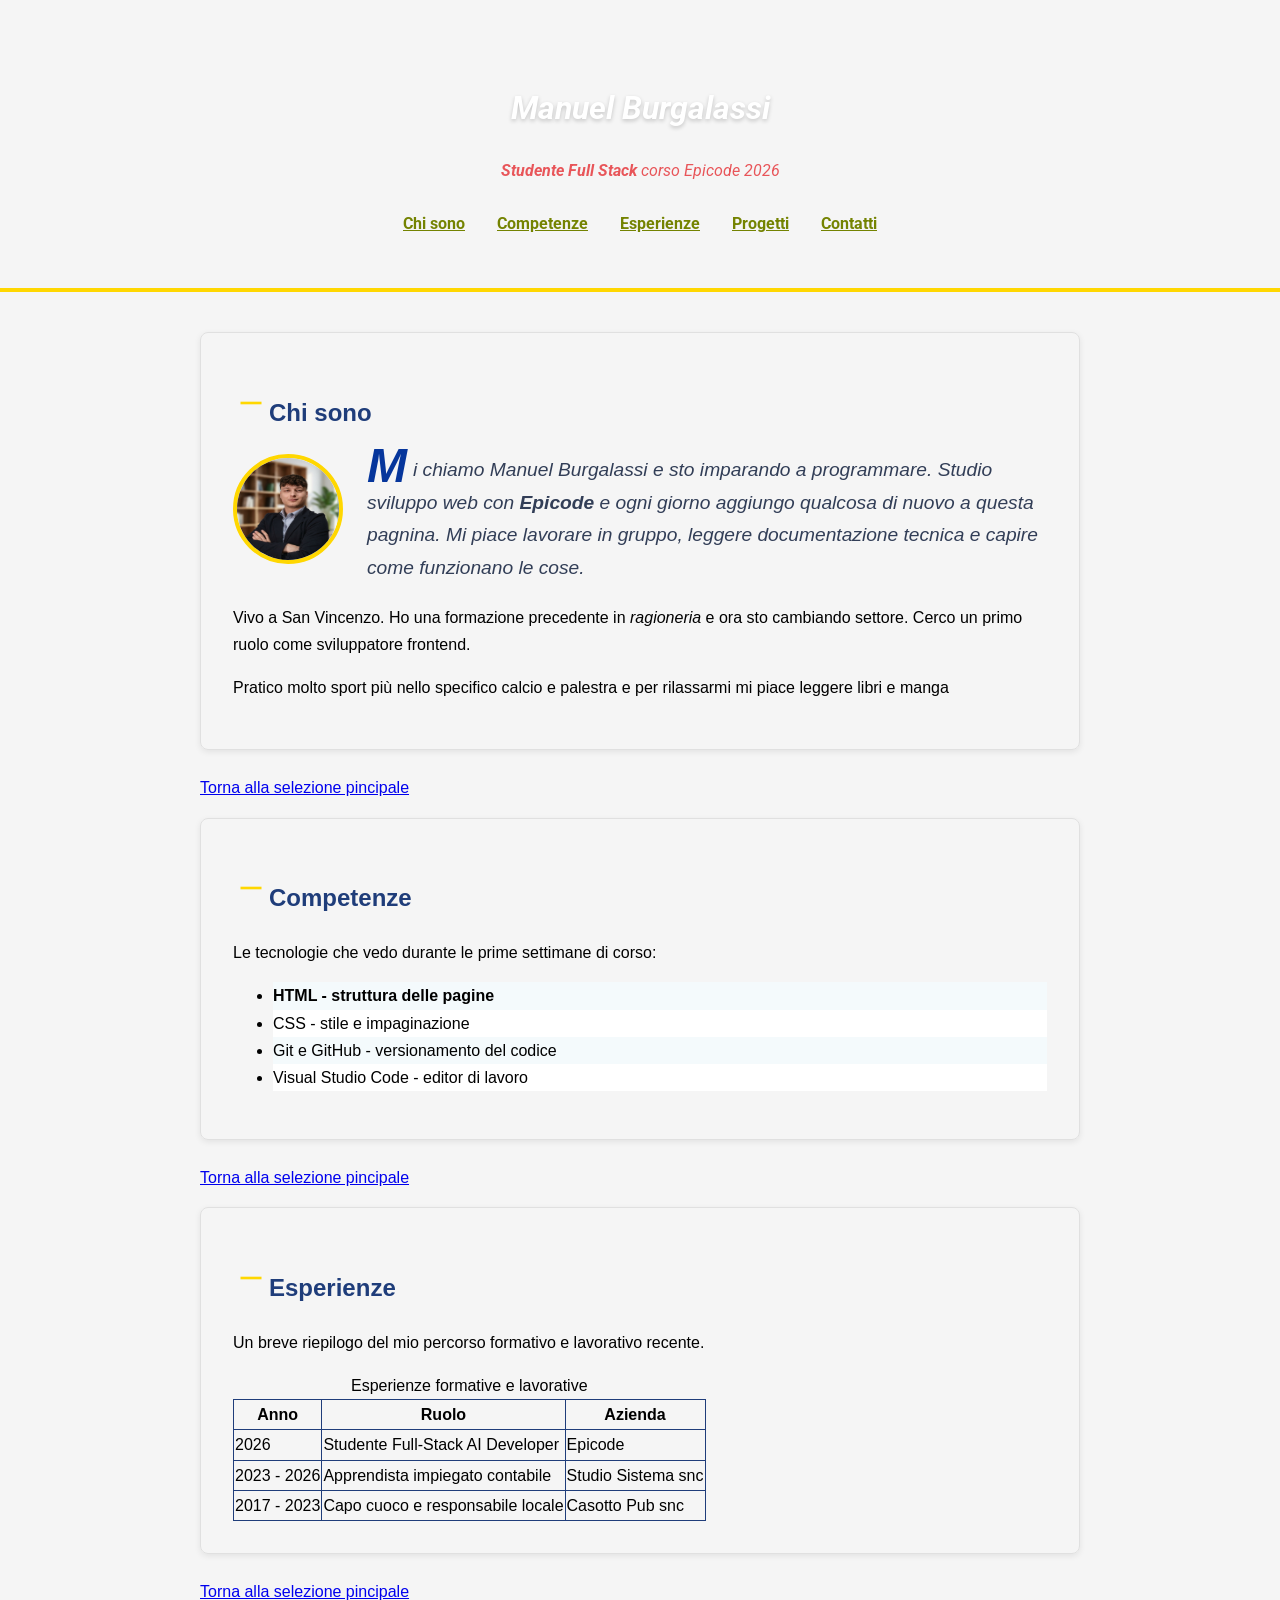
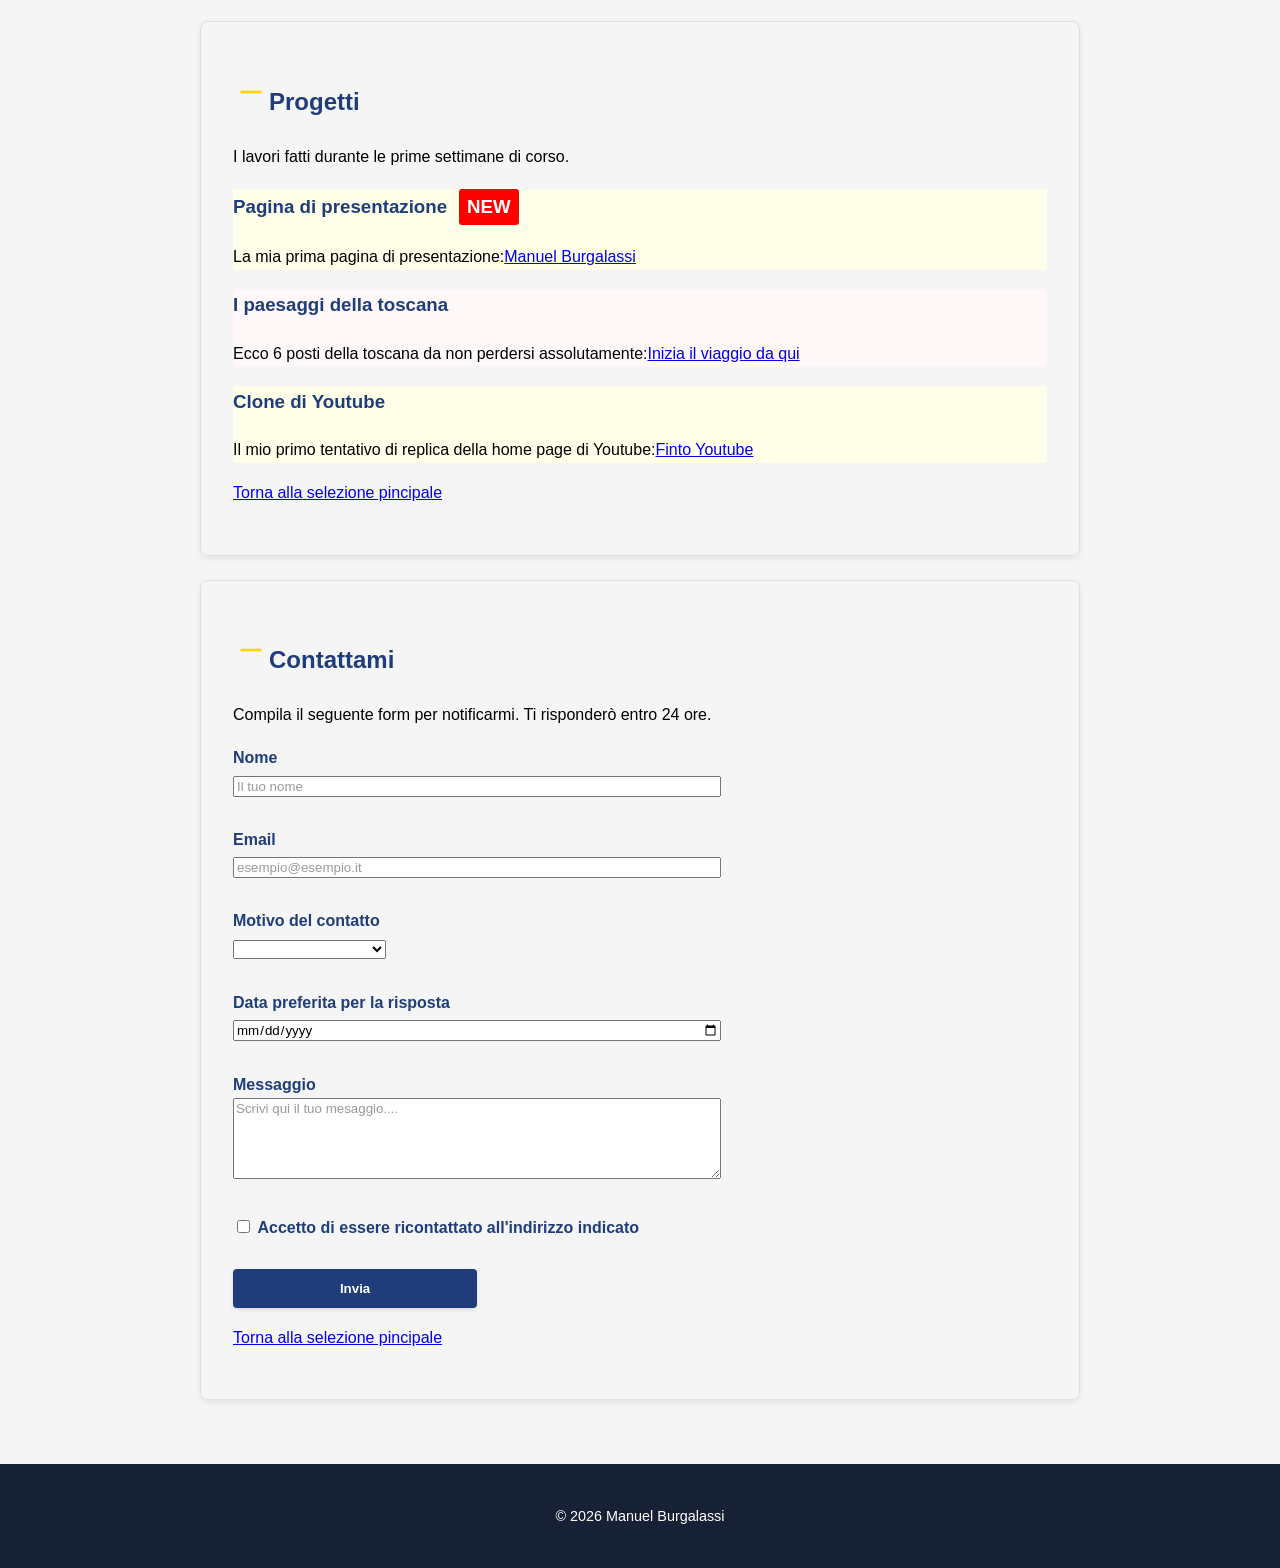
==== commit cec7548a: "S1 L4 commit" ====
--- a/index.html
+++ b/index.html
@@ -6,7 +6,7 @@
     <meta name="viewport" content="width=device-width, initial-scale=1.0">
 
     <title>Epicode S1|Portfolio personale</title>
-    
+   <link rel="stylesheet" href="https://fonts.googleapis.com/css2?family=Material+Symbols+Outlined:opsz,wght,FILL,GRAD@20..48,100..700,0..1,-50..200&icon_names=remove" />
     <link rel="stylesheet" type="text/css" href="assets/css/style.css">
 
 
@@ -36,7 +36,7 @@
     <main>
         <section id="chi-sono">
             <!--Chi sono-->
-            <h2>Chi sono</h2>
+            <h2><span class="material-symbols-outlined" id="line">remove</span>Chi sono</h2>
 
             <img class="avatar" src="assets/img/foto.jpg" alt="foto-profilo" width="200" />
 
@@ -49,11 +49,13 @@
                 </p>
             </div>
             <div>
-                <p>Vivo a San Vincenzo. Ho una formazione precedente in <i>ragioneria</i> e ora sto cambiando settore.
+                <p>Vivo a San Vincenzo. Ho una formazione precedente in <i>ragioneria</i> e ora sto cambiando
+                    settore.
                     Cerco un primo ruolo come sviluppatore frontend.</p>
             </div>
             <aside>
-                <p>Pratico molto sport più nello specifico calcio e palestra e per rilassarmi mi piace leggere libri e
+                <p>Pratico molto sport più nello specifico calcio e palestra e per rilassarmi mi piace leggere libri
+                    e
                     manga</p>
             </aside>
         </section>
@@ -62,7 +64,7 @@
         </div>
         <!--Competenze-->
         <section id="competenze">
-            <h2>Competenze</h2>
+            <h2><span class="material-symbols-outlined" id="line">remove</span>Competenze</h2>
             <div>
                 <p>Le tecnologie che vedo durante le prime settimane di corso:</p>
             </div>
@@ -80,7 +82,7 @@
         <!--Esperienze formative e lavorative-->
         <section id="esperienze">
 
-            <h2>Esperienze</h2>
+            <h2><span class="material-symbols-outlined" id="line">remove</span>Esperienze</h2>
             <p>Un breve riepilogo del mio percorso formativo e lavorativo recente.</p>
             <table>
                 <caption>Esperienze formative e lavorative</caption>
@@ -117,7 +119,7 @@
         <!--Progetti-->
         <section id="progetti">
             <article>
-                <h2>Progetti</h2>
+                <h2><span class="material-symbols-outlined" id="line">remove</span>Progetti</h2>
                 <div>
                     <p>I lavori fatti durante le prime settimane di corso.</p>
                 </div>
@@ -151,7 +153,7 @@
 
         <!--Contattami-->
         <section id="contatti">
-            <h2>Contattami</h2>
+            <h2><span class="material-symbols-outlined" id="line">remove</span>Contattami</h2>
             <div>
                 <p>Compila il seguente form per notificarmi. Ti risponderò entro 24 ore.</p>
             </div>
--- a/assets/css/style.css
+++ b/assets/css/style.css
@@ -27,13 +27,6 @@
   box-shadow: 0 2px 6px rgba(0, 0, 0, 0.08);
 }
 
-main section h2::before {
-  content: "_";
-  color: gold;
-  font-size: 2em;
-  text-align: center;
-}
-
 body {
   font-family: "Helvetica Neue", Arial, sans-serif;
   font-size: 16px;
@@ -90,7 +83,6 @@
 
 nav ul li:hover {
   background-color: rgb(202, 202, 202);
-
 }
 
 nav ul li:hover a {
@@ -167,6 +159,7 @@
   color: white;
   text-align: center;
   font-size: 0.9rem;
+  padding: 40px;
 }
 
 .box {
@@ -211,4 +204,16 @@
  font-size: 0.75 rem;
 }
 
-
+table{
+    border-collapse: collapse;
+}
+
+th, tr, td {
+    border: 1px solid #1f3d7a;
+}
+
+#line{
+     color: gold;
+     font-size: 1.5em;
+  text-align: center;
+}
